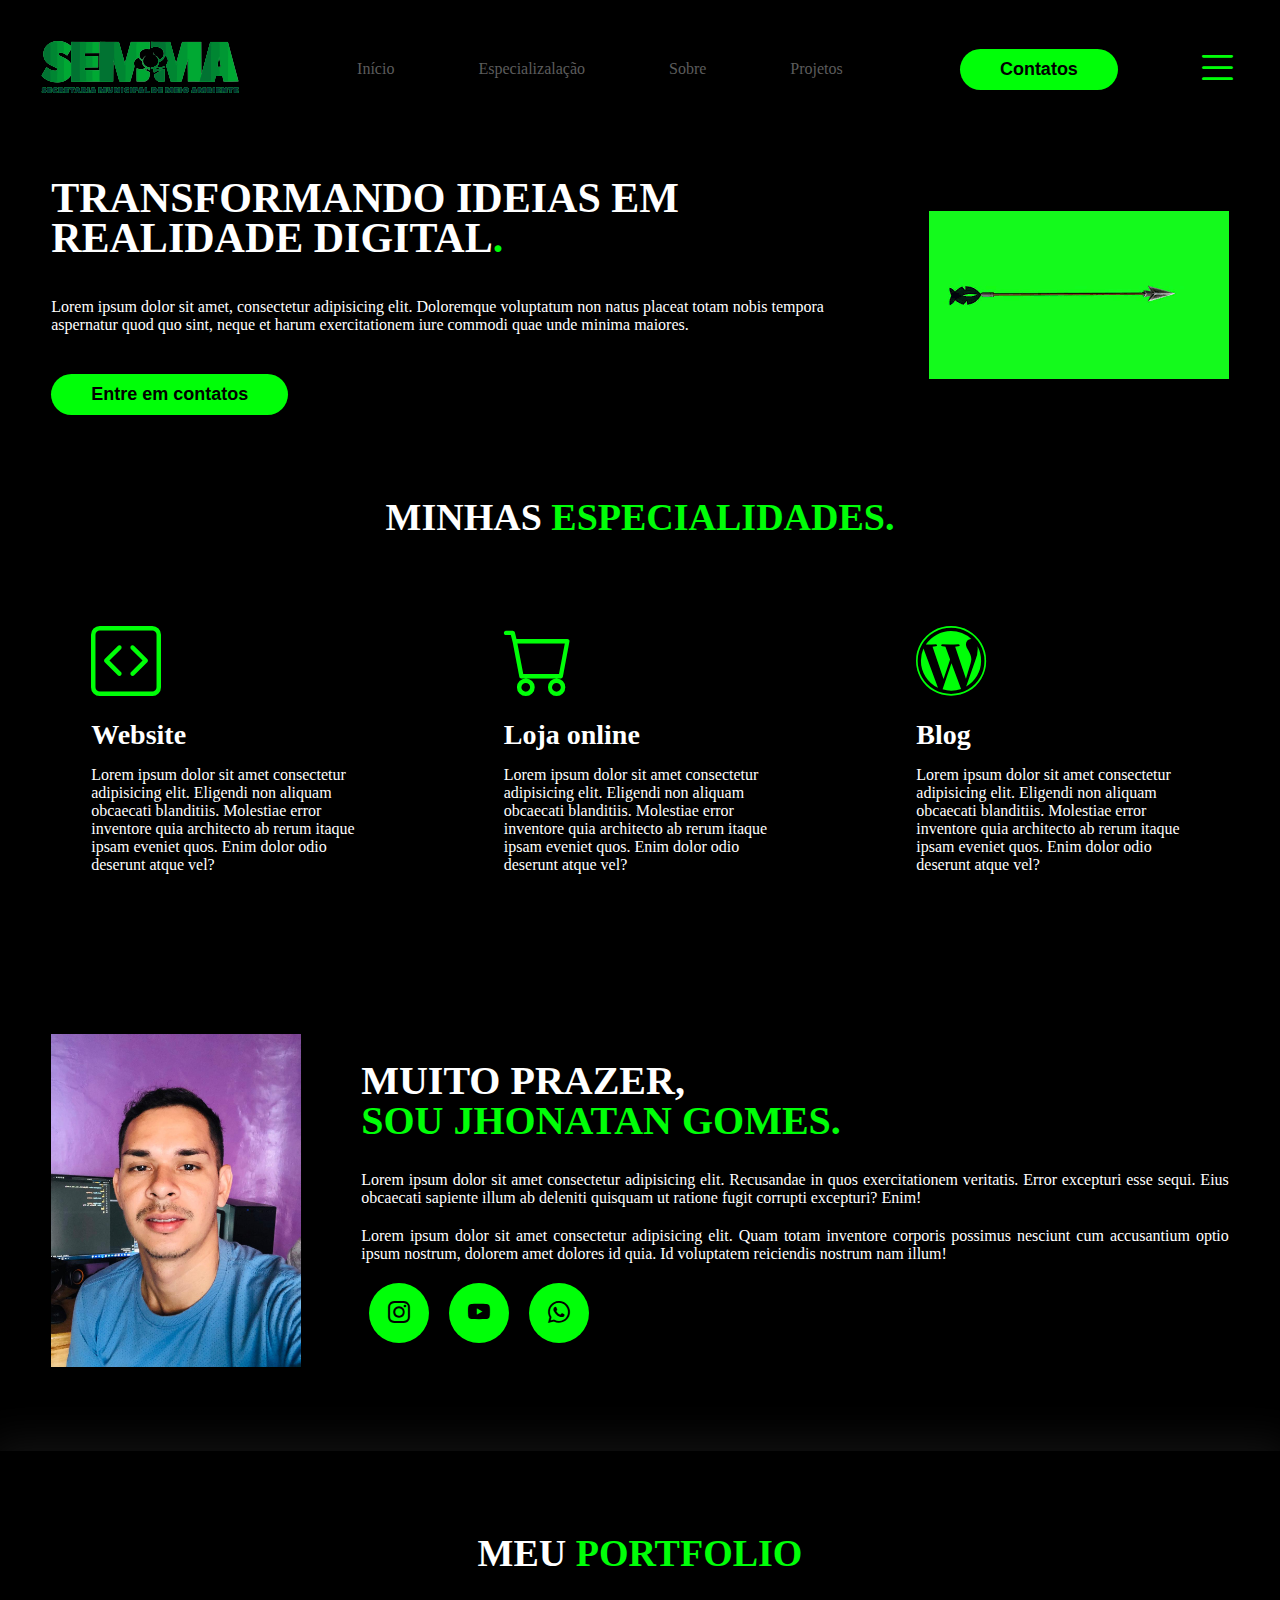
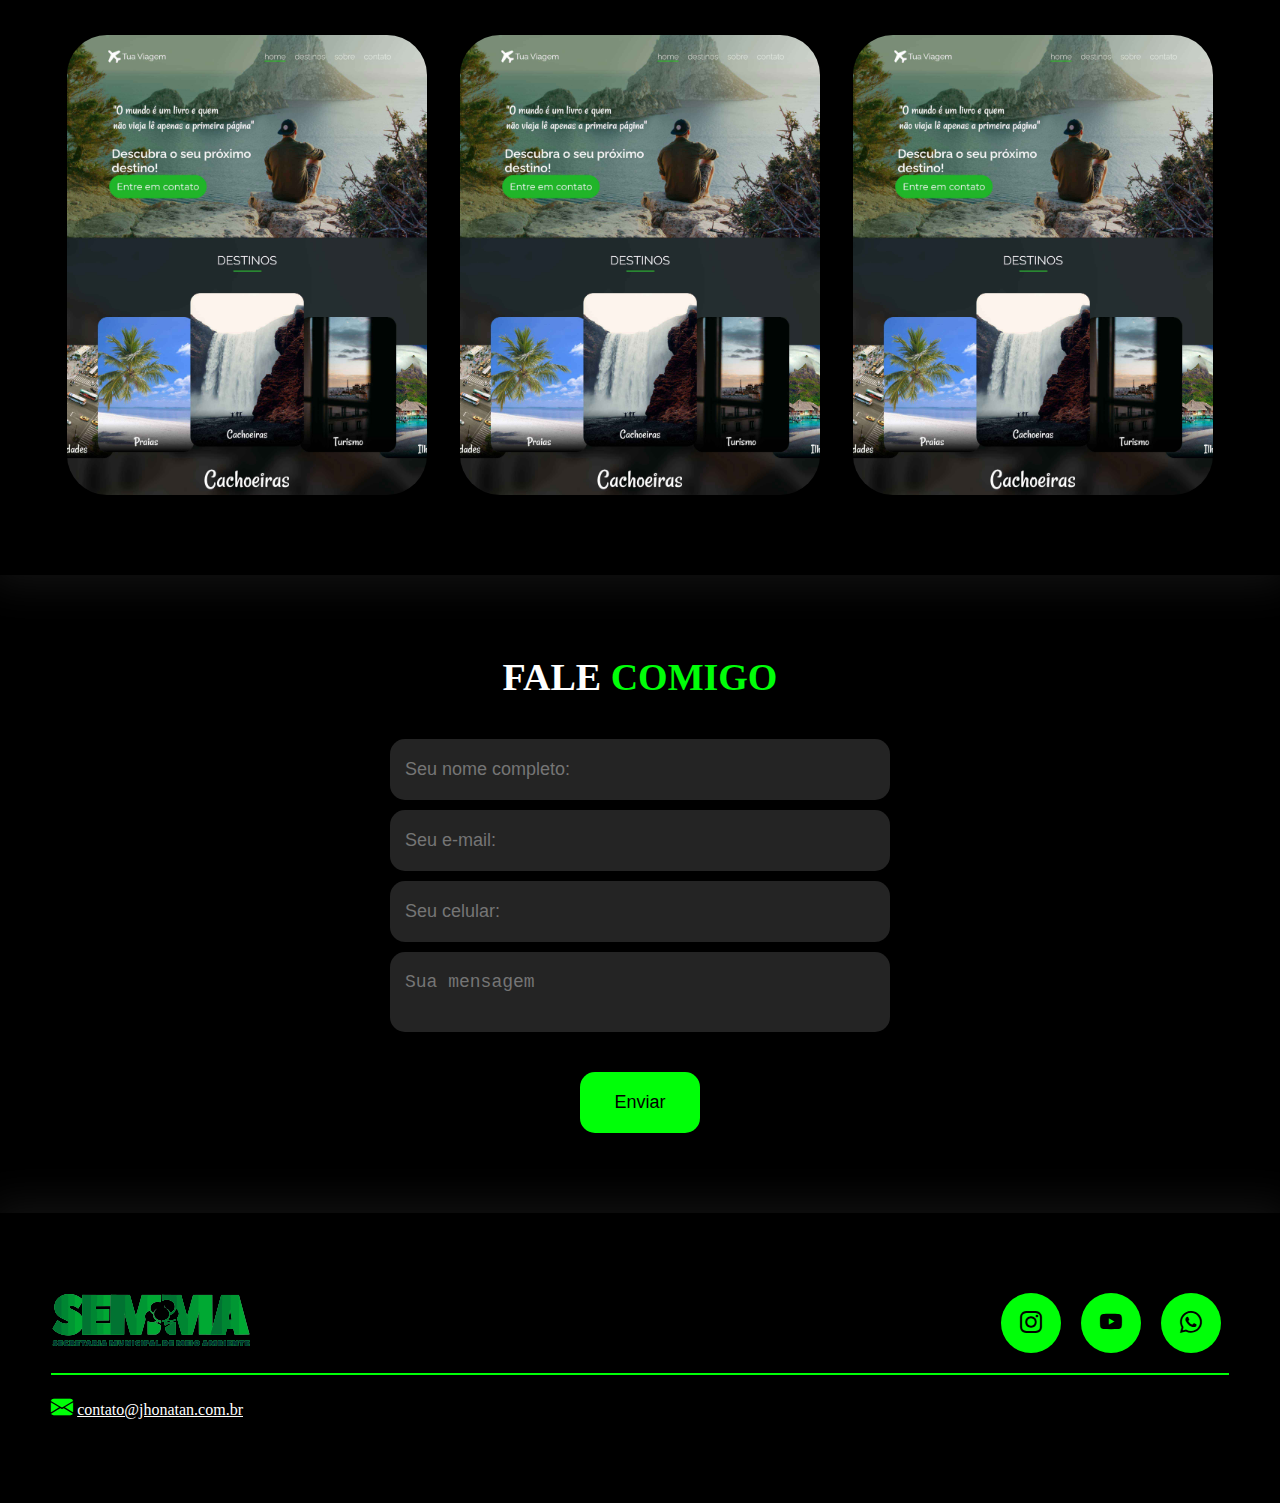
==== portfole/index.html @ 24f634b7 "Initial commit" ====
<!DOCTYPE html>
<html lang="pt-br">
<head>
    <meta charset="UTF-8">
    <meta name="viewport" content="width=device-width, initial-scale=1.0">
    <title>Agência</title>
    <link rel="stylesheet" href="style.css">

    <!--ICONS-->
    <link rel="stylesheet" href="https://cdn.jsdelivr.net/npm/bootstrap-icons@1.11.3/font/bootstrap-icons.min.css">
    <!--FIM ICONS-->
    <script src="menu.js" defer></script>

</head>
<body>
    <header>
        <div class="interface">
            <div class="logo">
                <a href="#">
                    <img src="imagens/logo-ambiente-p.png" alt="Logo da Sec">
                </a>
            </div><!--logo-->
            <nav class="menu-desktop">
                <ul>
                    <li><a href="#">Início</a></li>
                    <li><a href="#">Especializalação</a></li>
                    <li><a href="#">Sobre</a></li>
                    <li><a href="#">Projetos</a></li>
                </ul>
            </nav><!--menu-desktop-->
            <div class="btn-contatos">
                <a href="#">
                    <button>Contatos</button>
                </a>
            </div><!--btn-contatos-->

            <div class="btn-abrir-menu" id="btn-menu">
                <i class="bi bi-list"></i>
            </div>

            <div class="menu-mobile" id="menu-mobile">
                <div class="btn-fechar">
                    <i class="bi bi-x-lg"></i>
                </div><!--btn-fechar-->

                <nav>
                    <ul>
                        <li><a href="#">Início</a></li>
                        <li><a href="#">Especializalação</a></li>
                        <li><a href="#">Sobre</a></li>
                        <li><a href="#">Projetos</a></li>
                        <li><a href="#">Contatos</a></li>
                    </ul>
                </nav>
            </div><!--menu-mobile-->
            <div class="overlay-menu" id="overlay-menu"></div>
        </div><!--interface-->
    </header>

    <main>
        <section class="topo-do-site">
            <div class="interface">
                <div class="flex">
                    <div class="txt-topo-site">
                        <h1>TRANSFORMANDO IDEIAS EM REALIDADE DIGITAL<span>.</span></h1>
                        <p>Lorem ipsum dolor sit amet, consectetur adipisicing elit. Doloremque voluptatum non natus placeat totam nobis tempora aspernatur quod quo sint, neque et harum exercitationem iure commodi quae unde minima maiores.</p>
                        <div class="btn-contatos">
                            <a href="#">
                                <button>Entre em contatos</button>
                            </a>
                        </div>
                    </div><!--txt-topo-site-->

                    <div class="img-topo-site">
                        <img src="imagens/imagem.png" alt="">
                    </div><!--img-topo-site-->
                </div><!--flex-->
            </div><!--interface-->
        </section><!--topo-site-->

        <section class="especialidade">
            <div class="interface">
                <h2 class="titulos">MINHAS <span>ESPECIALIDADES.</span></h2>
                <div class="flex">
                    <div class="especialidade-box">
                        <i class="bi bi-code-square"></i>
                        <h3>Website</h3>
                        <p>Lorem ipsum dolor sit amet consectetur adipisicing elit. Eligendi non aliquam obcaecati blanditiis. Molestiae error inventore quia architecto ab rerum itaque ipsam eveniet quos. Enim dolor odio deserunt atque vel?</p>
                    </div><!--especialidade-box-->

                    <div class="especialidade-box">
                        <i class="bi bi-cart"></i>
                        <h3>Loja online</h3>
                        <p>Lorem ipsum dolor sit amet consectetur adipisicing elit. Eligendi non aliquam obcaecati blanditiis. Molestiae error inventore quia architecto ab rerum itaque ipsam eveniet quos. Enim dolor odio deserunt atque vel?</p>
                    </div><!--especialidade-box-->

                    <div class="especialidade-box">
                        <i class="bi bi-wordpress"></i>
                        <h3>Blog</h3>
                        <p>Lorem ipsum dolor sit amet consectetur adipisicing elit. Eligendi non aliquam obcaecati blanditiis. Molestiae error inventore quia architecto ab rerum itaque ipsam eveniet quos. Enim dolor odio deserunt atque vel?</p>
                    </div><!--especialidade-box-->
                </div><!--flex-->
            </div><!--interface-->
        </section><!--especialidade-->

        <section class="sobre">
            <div class="interface">
                <div class="flex">
                    <div class="img-sobre">
                        <img src="imagens/homem.jpg" alt="" width="250x">
                    </div><!--img-sobre-->

                    <div class="txt-sobre">
                        <h2>MUITO PRAZER, <span>SOU JHONATAN GOMES.</span></h2>

                        <p>Lorem ipsum dolor sit amet consectetur adipisicing elit. Recusandae in quos exercitationem veritatis. Error excepturi esse sequi. Eius obcaecati sapiente illum ab deleniti quisquam ut ratione fugit corrupti excepturi? Enim!</p>
                        <p>Lorem ipsum dolor sit amet consectetur adipisicing elit. Quam totam inventore corporis possimus nesciunt cum accusantium optio ipsum nostrum, dolorem amet dolores id quia. Id voluptatem reiciendis nostrum nam illum!</p>
                        <div class="btn-social">
                            <a href="#"><button><i class="bi bi-instagram"></i></button></a>
                            <a href="#"><button><i class="bi bi-youtube"></i></button></a>
                            <a href="#"><button><i class="bi bi-whatsapp"></i></button></a>
                        </div><!--btn-social-->
                    </div><!--txt-sobre-->                   
                </div><!--flex-->
            </div><!--interface-->
        </section><!--sobre-->

        <section class="portfolio">
            <div class="interface">
                <h2 class="titulos">MEU <span>PORTFOLIO</span></h2>
                <div class="flex">
                    <div class="img-port" style="background-image: url(imagens/imagem.jpg);">
                        <div class="overlay">Pojeto 1</div>
                    </div>
                    <div class="img-port" style="background-image: url(imagens/imagem.jpg);">
                        <div class="overlay">Pojeto 2</div>
                    </div>
                    <div class="img-port" style="background-image: url(imagens/imagem.jpg);">
                        <div class="overlay">Pojeto 3</div>
                    </div>
                </div><!--flex-->
            </div><!--interface-->
        </section><!--portfolio-->

        <section class="formulario">
            <div class="interface">
                <h2 class="titulos">FALE <span>COMIGO</span></h2>

                <form action="">
                    <input type="text" name="" id="" placeholder="Seu nome completo:" required>
                    <input type="text" name="" id="" placeholder="Seu e-mail:" required>
                    <input type="text" name="" id="" placeholder="Seu celular:" required>

                    <textarea name="" id="" placeholder="Sua mensagem" required></textarea>

                    <div class="btn-enviar"><input type="submit" value="Enviar"></div>
                </form>
            </div><!--interface-->
        </section><!--formulario-->
    </main>

    <footer>
        <div class="interface">
            <div class="line-footer">
                <div class="flex">
                    <div class="logo-footer">
                        <img src="imagens/logo-ambiente-p.png" alt="">
                    </div><!--logo-footer-->
                    <div class="btn-social">
                        <a href="#"><button><i class="bi bi-instagram"></i></button></a>
                        <a href="#"><button><i class="bi bi-youtube"></i></button></a>
                        <a href="#"><button><i class="bi bi-whatsapp"></i></button></a>
                    </div><!--btn-social-->
                </div><!--flex-->
            </div><!--line-footer-->

            <div class="line-footer borda">
                <p><i class="bi bi-envelope-fill"></i> <a href="mailto:contato@jhonatan.com.br">contato@jhonatan.com.br</a></p>
            </div><!--line-footer-->
        </div><!--interface-->
    </footer>
</body> 
</html>
---- portfole/style.css ----
/* ESTILO GERAL */

*{
    margin: 0;
    padding: 0;
    box-sizing: border-box;
}

body{
    background-color: #000;
    height: 100vh;
}

.interface{
    max-width: 1200px;
    margin: 0 auto;
}

.flex{
    display: flex;
}

.btn-contatos button{
    padding: 10px 40px;
    font-size: 18px;
    font-weight: 600;
    background-color: #00ff08;
    border: 0;
    border-radius: 30px;
    cursor: pointer;
    transition: .2s;
}

h2.titulos{
    color: #fff;
    font-size: 38px;
    text-align: center;
}

h2.titulos span{
    color: #00ff08;
}

button:hover, form .btn-enviar input:hover{
    box-shadow: 0px 0px 8px #00ff08ec;
    transform: scale(1.05);
}

/* ESTILO DO CABEÇALHO */

header{
    padding: 40px 4px;
}
header > .interface{
    display: flex;
    align-items: center;
    justify-content: space-between;
}

header a{
    color: #5c5c5c;
    text-decoration: none;
    display: inline-block;
    transition: .2s;
}

header nav.menu-desktop a:hover{
    color: #fff;
    transform: scale(1.05);
}

header nav ul{
    list-style: none;
}

header nav.menu-desktop ul li{
    display: inline-block;
    padding: 0 40px;
}


.btn-contatos button:hover{
    box-shadow: 0px 0px 8px #00ff08ec;
    transform: scale(1.05);
}

/* ESTILO DO MENU MOBILE */

.btn-abrir-menu i{
    color: #00ff08;
    font-size: 45px;

}

.menu-mobile{
    background-color: rgb(0, 0, 0);
    height: 100vh;
    position: fixed;
    top: 0;
    right: 0;
    z-index: 9999;
    width: 0%;
    overflow: hidden;
    transition: .5s;
}

.menu-mobile.abrir-menu{
    width: 70%;
}

.menu-mobile.abrir-menu ~ .overlay-menu{
    display: block;
}

.menu-mobile .btn-fechar{
    padding: 20px 5%;
}

.menu-mobile .btn-fechar i{
    color: #00ff08;
    font-size: 30px;
}

.menu-mobile nav ul{
    text-align: right;
}

.menu-mobile nav ul li a{
    color: #fff;
    font-size: 20px;
    font-weight: 300px;
    padding: 20px 8%;
    display: block;
}

.menu-mobile nav ul li a:hover{
    background-color: #00ff08;
    color: #000;
}

.overlay-menu{
    background-color: #000000d5;
    width: 100%;
    height: 100%;
    position: fixed;
    top: 0;
    right: 0;
    z-index: 8888;
    display: none;
}


/* ESTILO DO TOPO DO CABEÇALHO */

section.topo-do-site{
    padding: 40px 4%;
}

section.topo-do-site .flex{
    align-items: center;
    justify-content: center;
    gap: 90px;
}

.topo-do-site h1{
    color: #fff;
    font-size: 42px;
    line-height: 40px;
}

.topo-do-site .txt-topo-site h1 span{
    color: #00ff08;
}

.topo-do-site .txt-topo-site p{
    color: #fff;
    margin: 40px 0;
}

/* imagem flotonte */

.topo-do-site .img-topo-site img{
    position: relative;
    animation: flutuar 2s ease-in-out infinite alternate;
}

@keyframes flutuar{
    0%{
        top: 0;
    }
    100%{
        top: 30px;
    }
}


/* ESTILOS DAS ESPECIALIDADES */

section.especialidade{
    padding: 40px 4%;
}

section.especialidade .flex{
    gap: 60px;
}

.especialidade .especialidade-box{
    color: #fff;
    padding: 40px;
    border-radius: 20px;
    margin-top: 45px;
    transition: .2s;
}

.especialidade .especialidade-box:hover{
    transform: scale(1.05);
    box-shadow: 0 0 10px #ffffff7e;
}

.especialidade .especialidade-box i{
    font-size: 70px;
    color: #00ff08;
}

.especialidade .especialidade-box h3{
    font-size: 28px;
    margin: 15px 0;
}

/* ESTILO DO SOBRE */

section.sobre{
    padding: 80px 4%;
}
section.sobre .flex{
    align-items: center;
    gap: 60px;
}

.sobre .txt-sobre{
    color: #fff;
}

.sobre .txt-sobre h2{
    font-size: 40px;
    line-height: 40px;
    margin-bottom: 30px;
}

.sobre .txt-sobre h2 span{
    color: #00ff08;
    display: block;
}

.sobre .txt-sobre p{
    margin: 20px 0;
    text-align: justify;
}

.btn-social button{
    width: 60px;
    height: 60px;
    border-radius: 50%;
    border: none;
    background-color: #00ff08;
    font-size: 22px;
    cursor: pointer;
    margin: 0 8px;
}

/* ESTILO DO PORTFÓLIO */
section.portfolio{
    padding: 80px 4%;
    box-shadow: 0 0 40px 10px #ffffff13;
}

section.portfolio .flex{
    justify-content: space-around;
    margin-top: 60px;
}


.img-port{
    width: 360px;
    height: 460px;
    background-size: cover;
    background-position: 100% 0%;
    transition: .8s;
    cursor: pointer;
    border-radius: 40px;
    position: relative;
}

.img-port:hover{
    background-position: 100% 100%;
}
.overlay{
    position: absolute;
    top: 0;
    left: 0;
    width: 100%;
    height: 100%;
    background-color: #000000b8;
    border-radius: 40px;
    display: flex;
    align-items: center;
    justify-content: center;
    font-size: 26px;
    font-weight: 600px;
    color: #fff;
    opacity: 0;
    transition: .5s;
}

.overlay:hover{
    opacity: 1;
}
/* ESTILO DO FORMULÁRIO DE CONTATO */

section.formulario{
    padding: 80px 4%;
}

form{
    max-width: 500px;
    margin: 0 auto;
    display: flex;
    justify-content: center;
    flex-direction: column;
    gap: 10px;
    margin-top: 40px;
}

form input, form textarea{
    width: 100%;
    background-color: #242424;
    border: 0;
    outline: 0;
    padding: 20px 15px;
    border-radius: 15px;
    color: #fff;
    font-size: 18px;
}

form textarea{
    resize: none;
    max-height: 200px;
}

form .btn-enviar{
    margin-top: 30px;
    text-align: center;
}

form .btn-enviar input{
    width: 120px;
    background-color: #00ff08;
    color: #000;
    font-weight: 700px;
    cursor: pointer;
    transition: .2s;
}


/* ESTILO DO RODAPÉ */

footer{
    padding: 60px 4%;
    box-shadow: 0 0 40px 10px #ffffff13;
}

footer .flex{
     justify-content: space-between;
}

footer .line-footer{
    padding: 20px 0;
}

.borda{
    border-top: 2px solid #00ff08;
}

footer .line-footer p i{
    color: #00ff08;
    font-size: 22px;
}

footer .line-footer p a{
    color: #fff;
}

@media screen and (max-width: 1020px){
    /* CLASSES GERAIS */
    .flex{
        flex-direction: column;
    }

    h2.titulos{     
        font-size: 34px;
        line-height: 32px;
    }

    .topo-do-site .flex{
        flex-direction: column-reverse;
    }


    /* CABEÇALHO */
    .menu-desktop,
    .btn-contatos{
        display: none;
    }
    /* TOPO DO SITE */


    section .topo-do-site.flex{
        gap: 40px;
    }

    section.topo-do-site{
        padding: 20px 8%;
    }

    .topo-do-site h1{
        font-size: 30px;
    }

    .topo-do-site .img-topo-site img{
        width: 100%;
    }  


    /* ESPECIALIDADE */

    section.especialidade{
        padding: 40px 8%;
    }

    /* SOBRE */

    section.sobre{
        padding: 80px 8%;
    }

    .sobre .txt-sobre h2{
        font-size: 34px;
        line-height: 35px;
        text-align: center;
    }

    .btn-social{
        text-align: center;
    }
    .img-sobre img{
        width: 100%;
        max-width: 360px;
    }

    /* PORTFÓLIO */

    section.portfolio{
        padding: 80px 8%;
    }

    .img-port{
        width: 100%;
        max-width: 360px;
        margin: 0 auto;
    }

    section.portfolio .flex{
        gap: 60px;
    }

    /* RODAPÉ */

    footer .flex{
        flex-direction: column;
        gap: 30px;
    }

    footer .line-footer{
        text-align: center;
    }
    
}
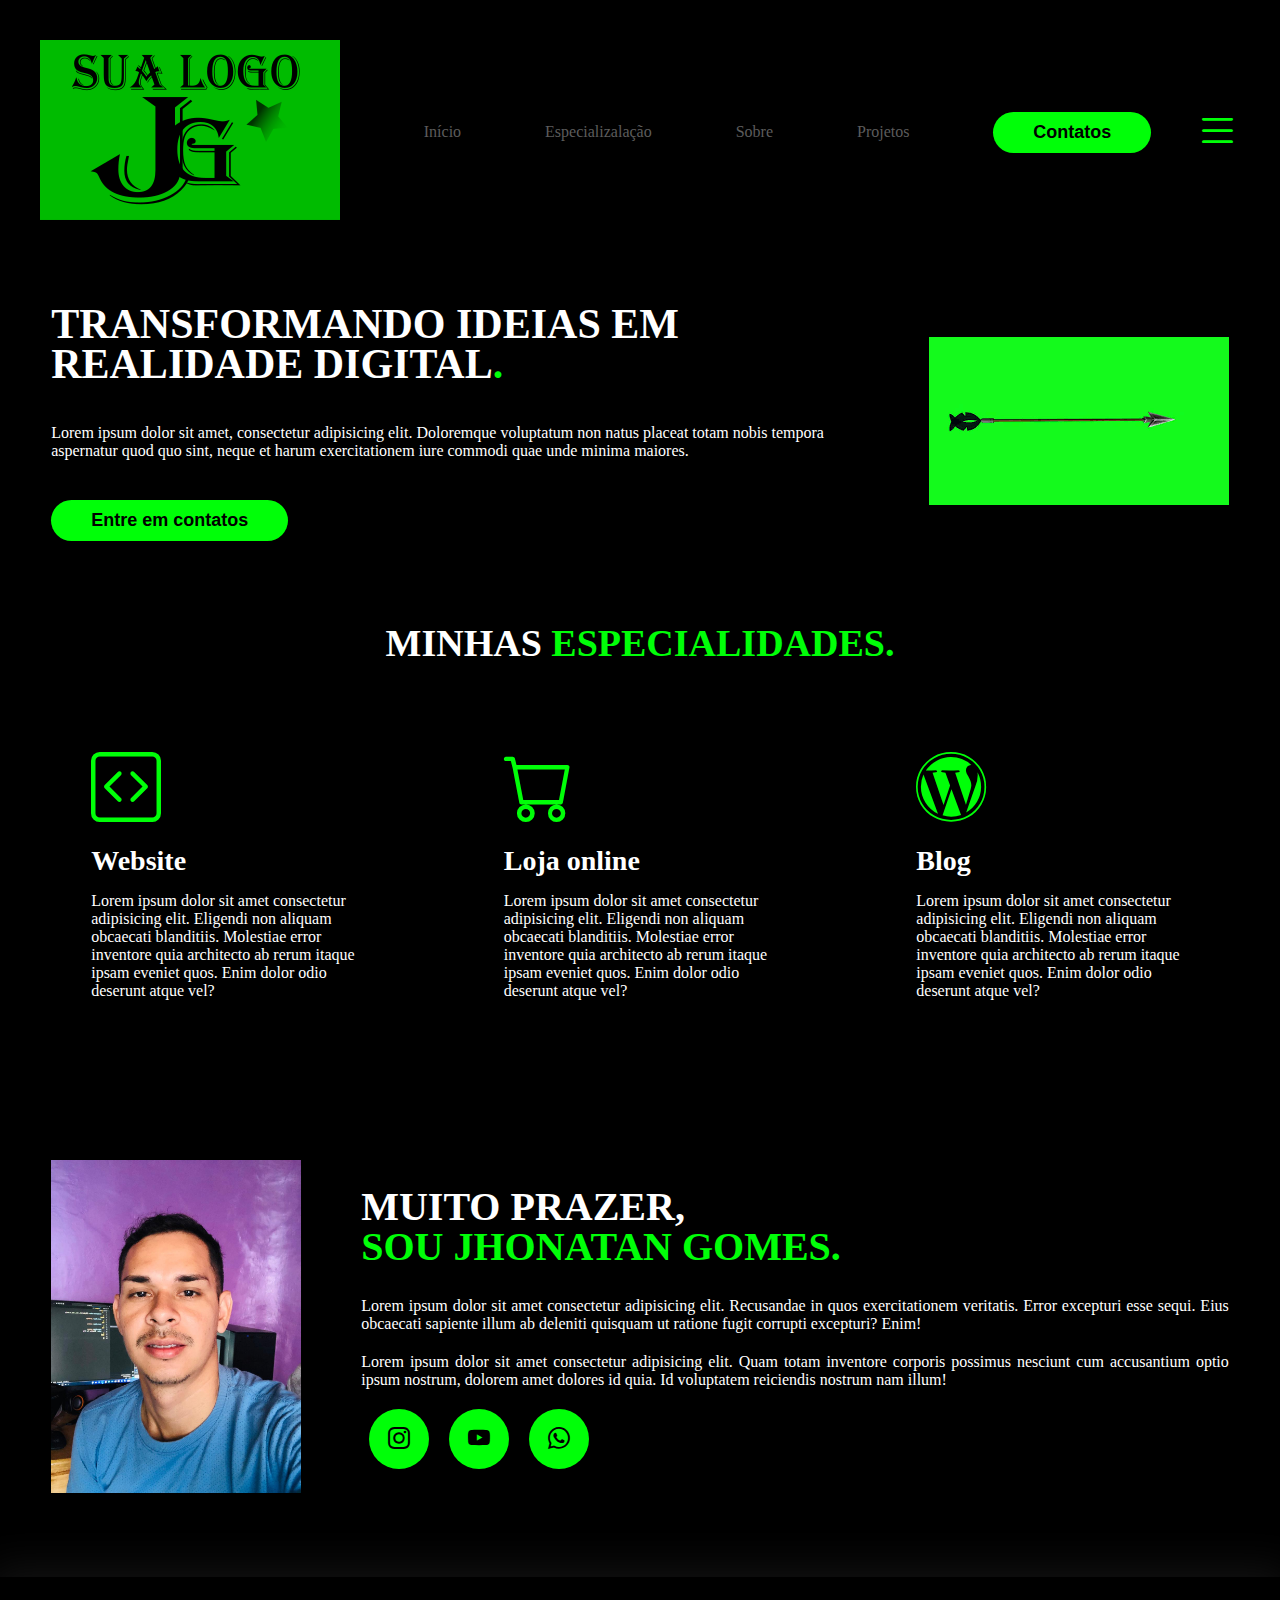
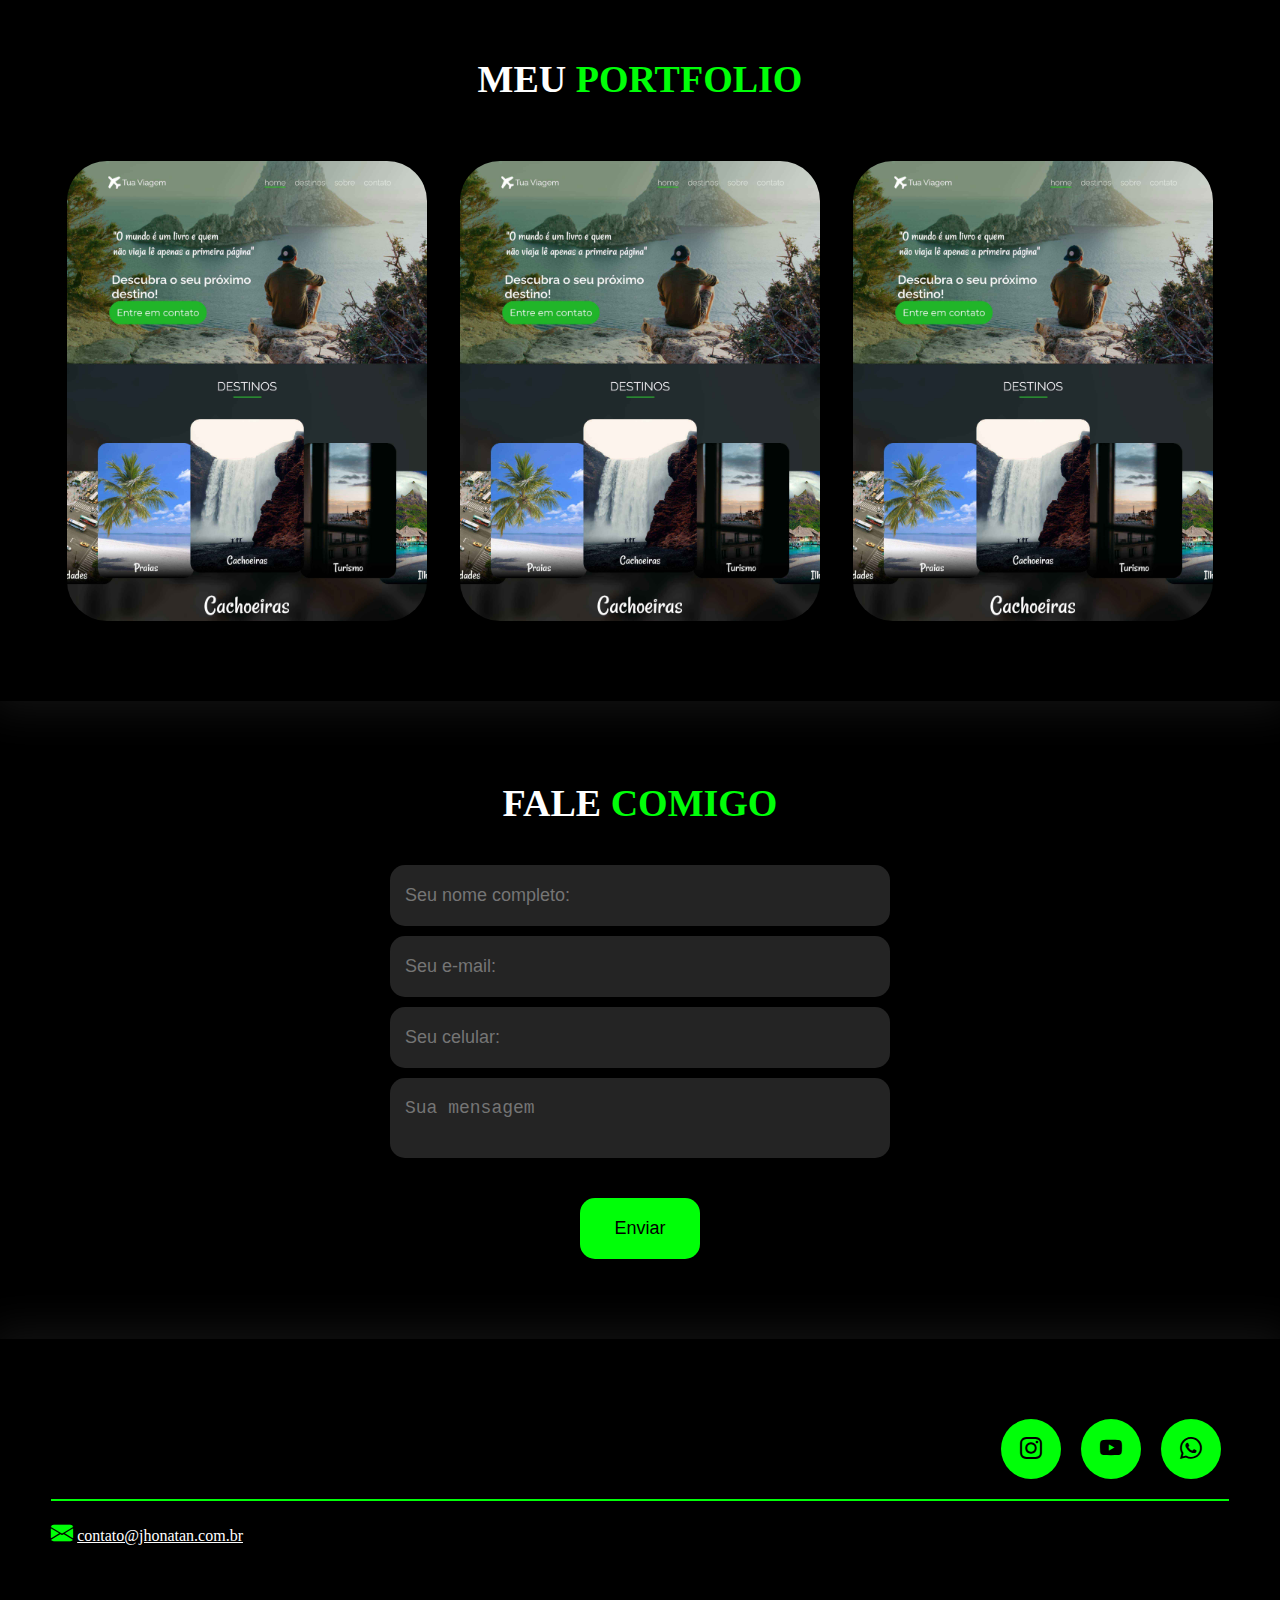
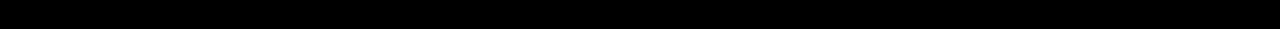
==== commit a4feecff: "atualizar" ====
--- a/portfole/index.html
+++ b/portfole/index.html
@@ -17,7 +17,7 @@
         <div class="interface">
             <div class="logo">
                 <a href="#">
-                    <img src="imagens/logo-ambiente-p.png" alt="Logo da Sec">
+                    <img src="imagens/logo-JG.png" alt="Logo da Sec">
                 </a>
             </div><!--logo-->
             <nav class="menu-desktop">
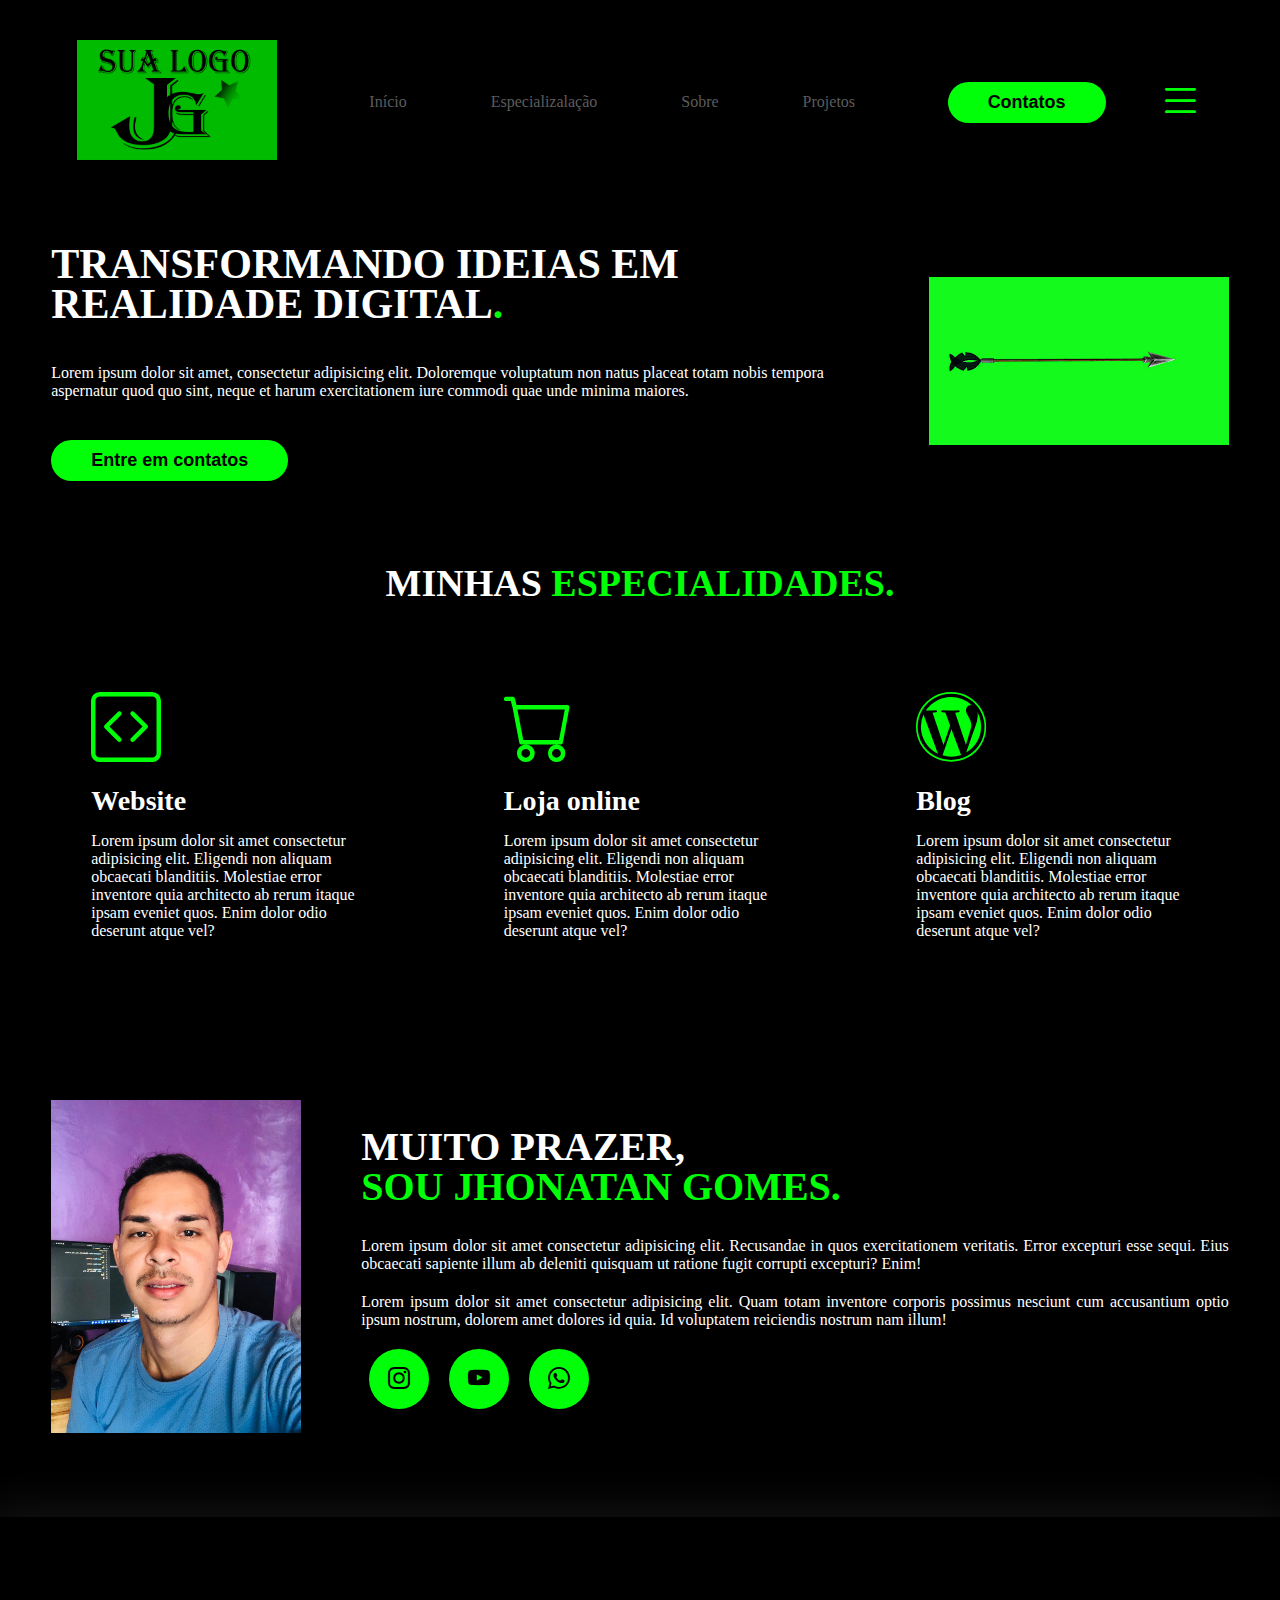
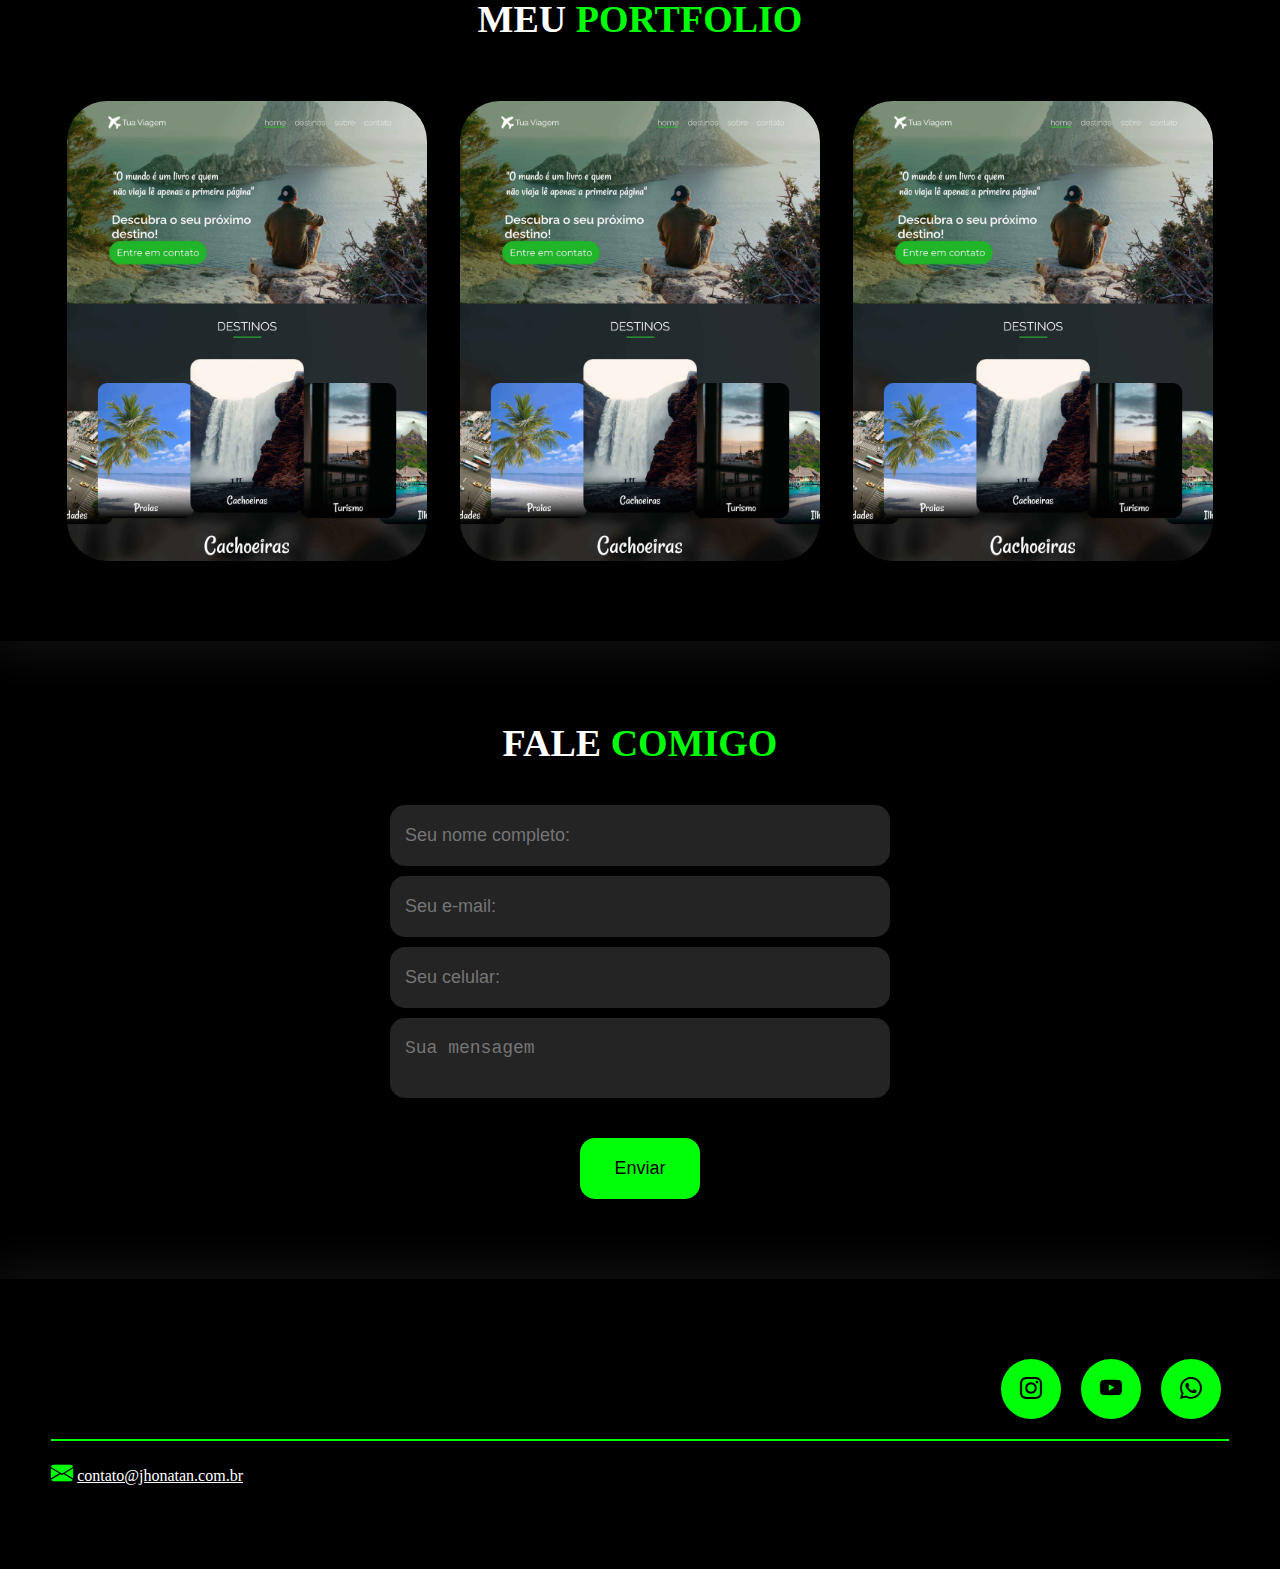
==== commit 88fedb3d: "atualização de cabeçalho" ====
--- a/portfole/index.html
+++ b/portfole/index.html
@@ -17,7 +17,7 @@
         <div class="interface">
             <div class="logo">
                 <a href="#">
-                    <img src="imagens/logo-JG.png" alt="Logo da Sec">
+                    <img src="imagens/logo-JG.png" alt="Logo da Sec" width="200px">
                 </a>
             </div><!--logo-->
             <nav class="menu-desktop">
--- a/portfole/style.css
+++ b/portfole/style.css
@@ -49,7 +49,7 @@
 /* ESTILO DO CABEÇALHO */
 
 header{
-    padding: 40px 4px;
+    padding: 40px 6%;
 }
 header > .interface{
     display: flex;
